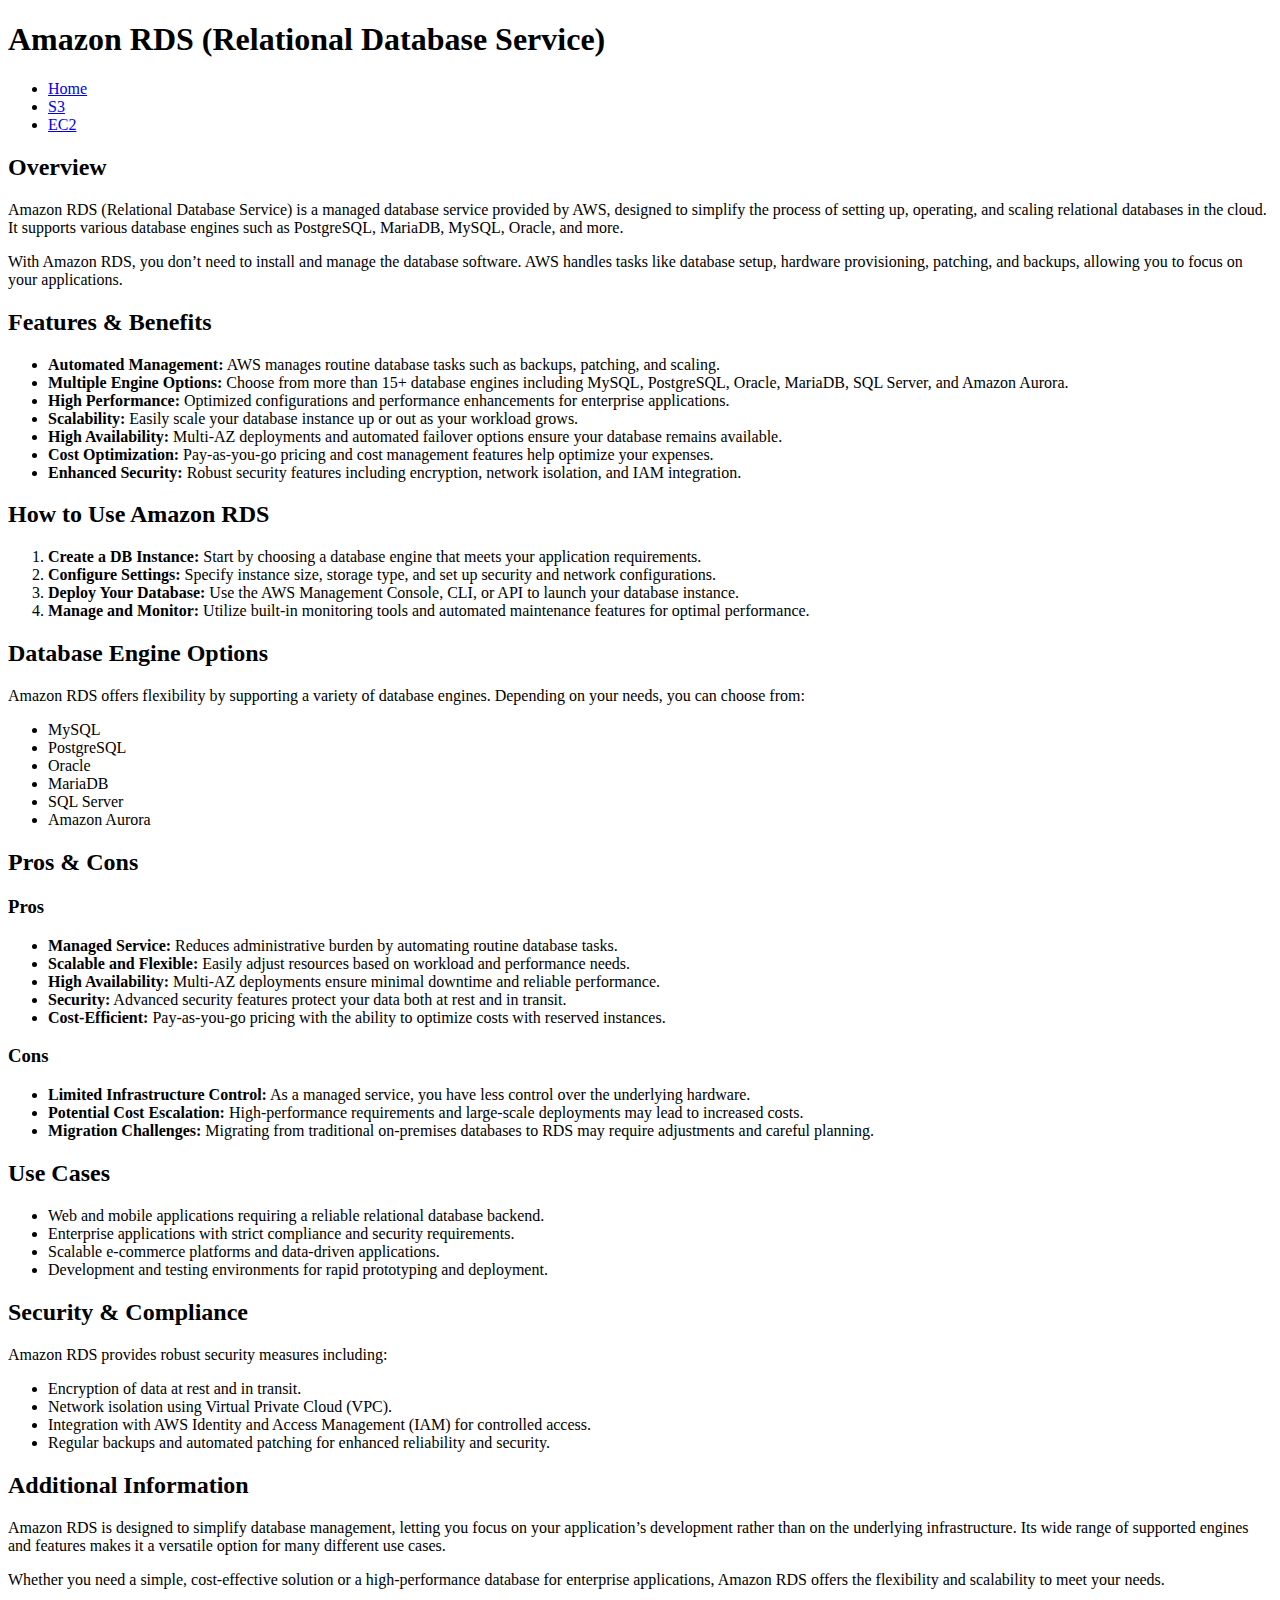
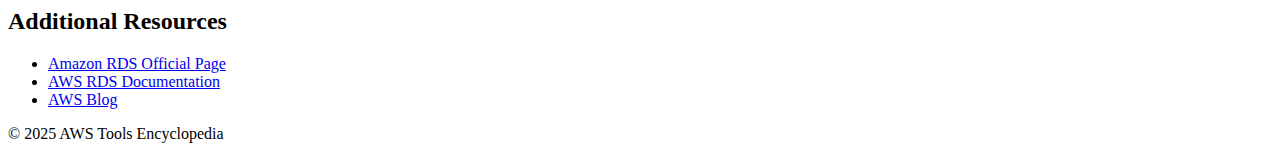
==== RDS.html @ 1fc4acaa "Create RDS.html" ====
<!DOCTYPE html>
<html lang="en">
<head>
  <meta charset="UTF-8" />
  <meta name="viewport" content="width=device-width, initial-scale=1.0" />
  <title>Amazon RDS - AWS Tools Encyclopedia</title>
</head>
<body>
  <header>
    <h1>Amazon RDS (Relational Database Service)</h1>
    <nav>
      <ul>
        <li><a href="index.html">Home</a></li>
        <li><a href="s3.html">S3</a></li>
        <li><a href="ec2.html">EC2</a></li>
        <!-- Additional tool links can be added here -->
      </ul>
    </nav>
  </header>
  
  <main>
    <!-- Overview Section -->
    <section id="overview">
      <h2>Overview</h2>
      <p>
        Amazon RDS (Relational Database Service) is a managed database service provided by AWS, designed to simplify the process of setting up, operating, and scaling relational databases in the cloud. It supports various database engines such as PostgreSQL, MariaDB, MySQL, Oracle, and more.
      </p>
      <p>
        With Amazon RDS, you don’t need to install and manage the database software. AWS handles tasks like database setup, hardware provisioning, patching, and backups, allowing you to focus on your applications.
      </p>
    </section>
    
    <!-- Features & Benefits Section -->
    <section id="features">
      <h2>Features &amp; Benefits</h2>
      <ul>
        <li><strong>Automated Management:</strong> AWS manages routine database tasks such as backups, patching, and scaling.</li>
        <li><strong>Multiple Engine Options:</strong> Choose from more than 15+ database engines including MySQL, PostgreSQL, Oracle, MariaDB, SQL Server, and Amazon Aurora.</li>
        <li><strong>High Performance:</strong> Optimized configurations and performance enhancements for enterprise applications.</li>
        <li><strong>Scalability:</strong> Easily scale your database instance up or out as your workload grows.</li>
        <li><strong>High Availability:</strong> Multi-AZ deployments and automated failover options ensure your database remains available.</li>
        <li><strong>Cost Optimization:</strong> Pay-as-you-go pricing and cost management features help optimize your expenses.</li>
        <li><strong>Enhanced Security:</strong> Robust security features including encryption, network isolation, and IAM integration.</li>
      </ul>
    </section>
    
    <!-- How to Use Section -->
    <section id="how-to-use">
      <h2>How to Use Amazon RDS</h2>
      <ol>
        <li>
          <strong>Create a DB Instance:</strong> Start by choosing a database engine that meets your application requirements.
        </li>
        <li>
          <strong>Configure Settings:</strong> Specify instance size, storage type, and set up security and network configurations.
        </li>
        <li>
          <strong>Deploy Your Database:</strong> Use the AWS Management Console, CLI, or API to launch your database instance.
        </li>
        <li>
          <strong>Manage and Monitor:</strong> Utilize built-in monitoring tools and automated maintenance features for optimal performance.
        </li>
      </ol>
    </section>
    
    <!-- Database Engine Options Section -->
    <section id="engine-options">
      <h2>Database Engine Options</h2>
      <p>
        Amazon RDS offers flexibility by supporting a variety of database engines. Depending on your needs, you can choose from:
      </p>
      <ul>
        <li>MySQL</li>
        <li>PostgreSQL</li>
        <li>Oracle</li>
        <li>MariaDB</li>
        <li>SQL Server</li>
        <li>Amazon Aurora</li>
      </ul>
    </section>
    
    <!-- Pros &amp; Cons Section -->
    <section id="pros-cons">
      <h2>Pros &amp; Cons</h2>
      
      <h3>Pros</h3>
      <ul>
        <li><strong>Managed Service:</strong> Reduces administrative burden by automating routine database tasks.</li>
        <li><strong>Scalable and Flexible:</strong> Easily adjust resources based on workload and performance needs.</li>
        <li><strong>High Availability:</strong> Multi-AZ deployments ensure minimal downtime and reliable performance.</li>
        <li><strong>Security:</strong> Advanced security features protect your data both at rest and in transit.</li>
        <li><strong>Cost-Efficient:</strong> Pay-as-you-go pricing with the ability to optimize costs with reserved instances.</li>
      </ul>
      
      <h3>Cons</h3>
      <ul>
        <li><strong>Limited Infrastructure Control:</strong> As a managed service, you have less control over the underlying hardware.</li>
        <li><strong>Potential Cost Escalation:</strong> High-performance requirements and large-scale deployments may lead to increased costs.</li>
        <li><strong>Migration Challenges:</strong> Migrating from traditional on-premises databases to RDS may require adjustments and careful planning.</li>
      </ul>
    </section>
    
    <!-- Use Cases Section -->
    <section id="use-cases">
      <h2>Use Cases</h2>
      <ul>
        <li>Web and mobile applications requiring a reliable relational database backend.</li>
        <li>Enterprise applications with strict compliance and security requirements.</li>
        <li>Scalable e-commerce platforms and data-driven applications.</li>
        <li>Development and testing environments for rapid prototyping and deployment.</li>
      </ul>
    </section>
    
    <!-- Security & Compliance Section -->
    <section id="security">
      <h2>Security &amp; Compliance</h2>
      <p>
        Amazon RDS provides robust security measures including:
      </p>
      <ul>
        <li>Encryption of data at rest and in transit.</li>
        <li>Network isolation using Virtual Private Cloud (VPC).</li>
        <li>Integration with AWS Identity and Access Management (IAM) for controlled access.</li>
        <li>Regular backups and automated patching for enhanced reliability and security.</li>
      </ul>
    </section>
    
    <!-- Additional Information Section -->
    <section id="additional-info">
      <h2>Additional Information</h2>
      <p>
        Amazon RDS is designed to simplify database management, letting you focus on your application’s development rather than on the underlying infrastructure. Its wide range of supported engines and features makes it a versatile option for many different use cases.
      </p>
      <p>
        Whether you need a simple, cost-effective solution or a high-performance database for enterprise applications, Amazon RDS offers the flexibility and scalability to meet your needs.
      </p>
    </section>
    
    <!-- Additional Resources Section -->
    <section id="resources">
      <h2>Additional Resources</h2>
      <ul>
        <li><a href="https://aws.amazon.com/rds/" target="_blank" rel="noopener">Amazon RDS Official Page</a></li>
        <li><a href="https://docs.aws.amazon.com/AmazonRDS/latest/UserGuide/Welcome.html" target="_blank" rel="noopener">AWS RDS Documentation</a></li>
        <li><a href="https://aws.amazon.com/blogs/aws/" target="_blank" rel="noopener">AWS Blog</a></li>
      </ul>
    </section>
  </main>
  
  <footer>
    <p>&copy; 2025 AWS Tools Encyclopedia</p>
  </footer>
</body>
</html>
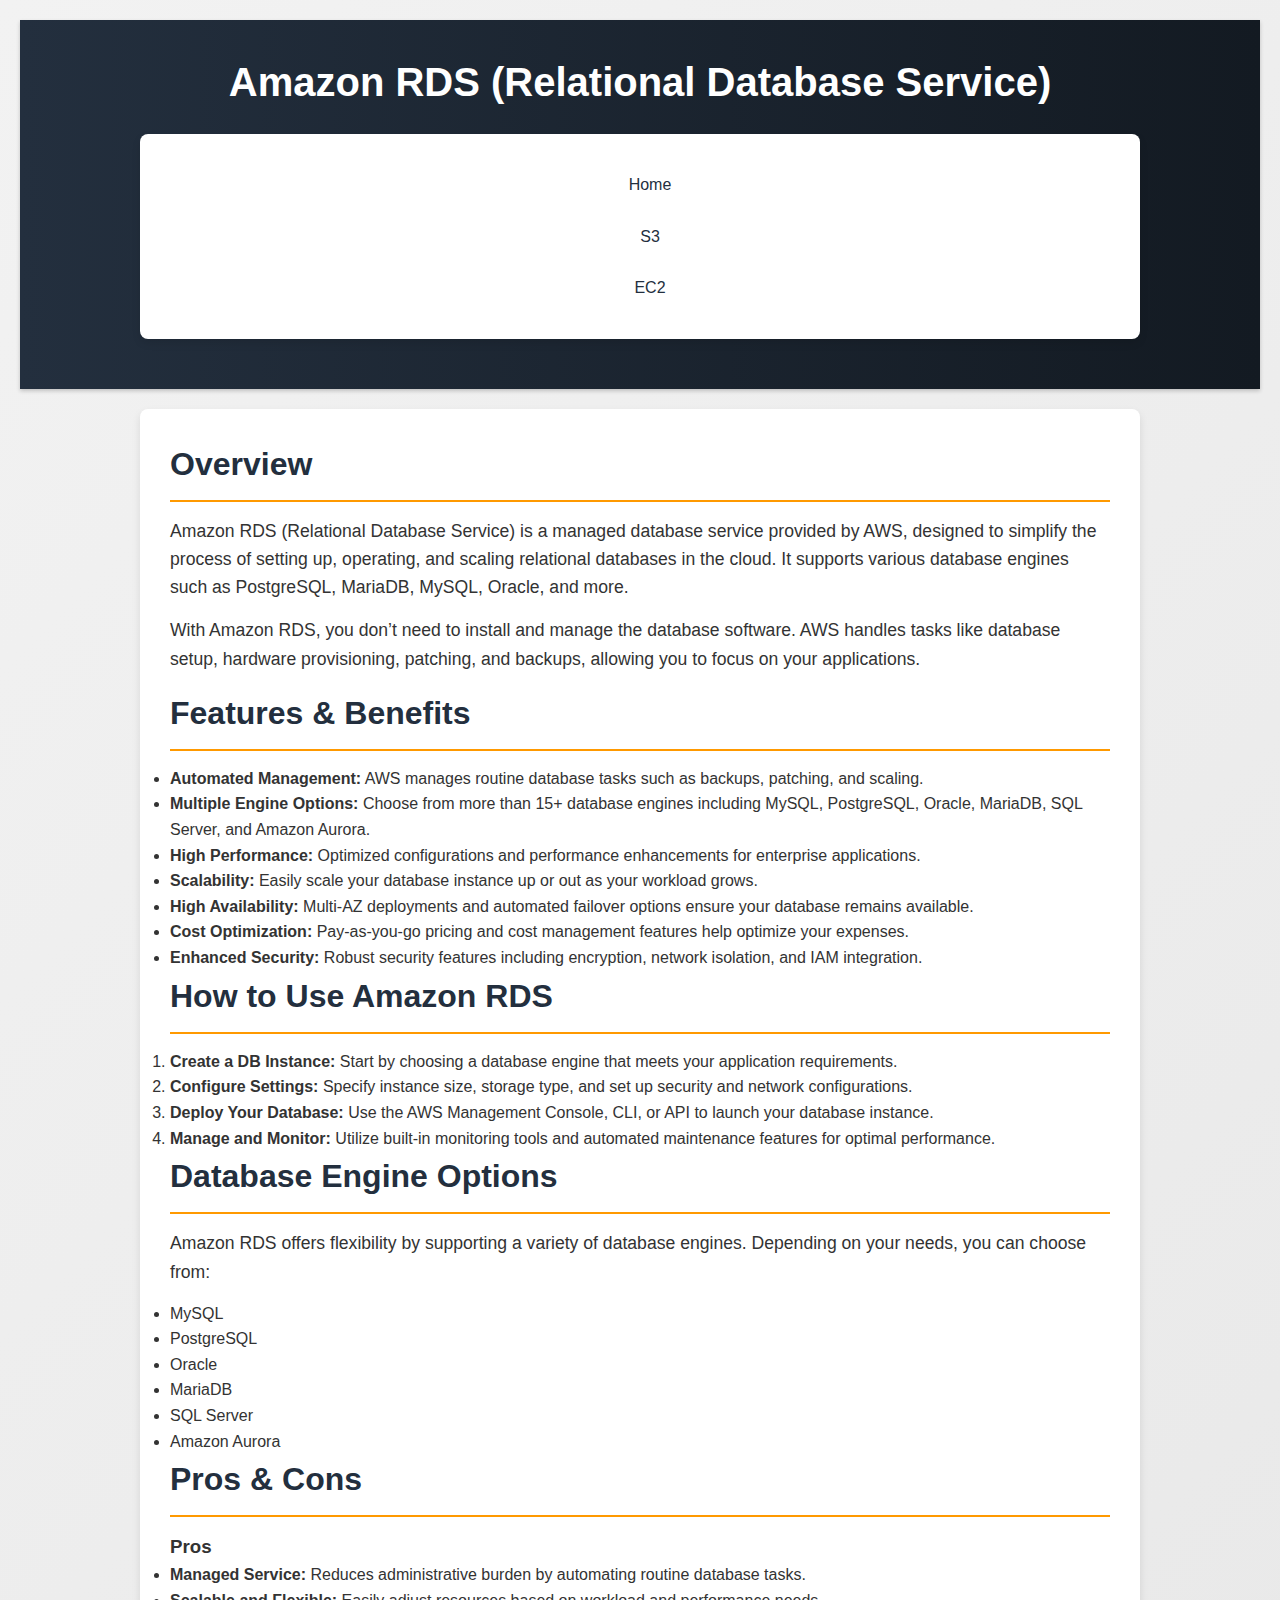
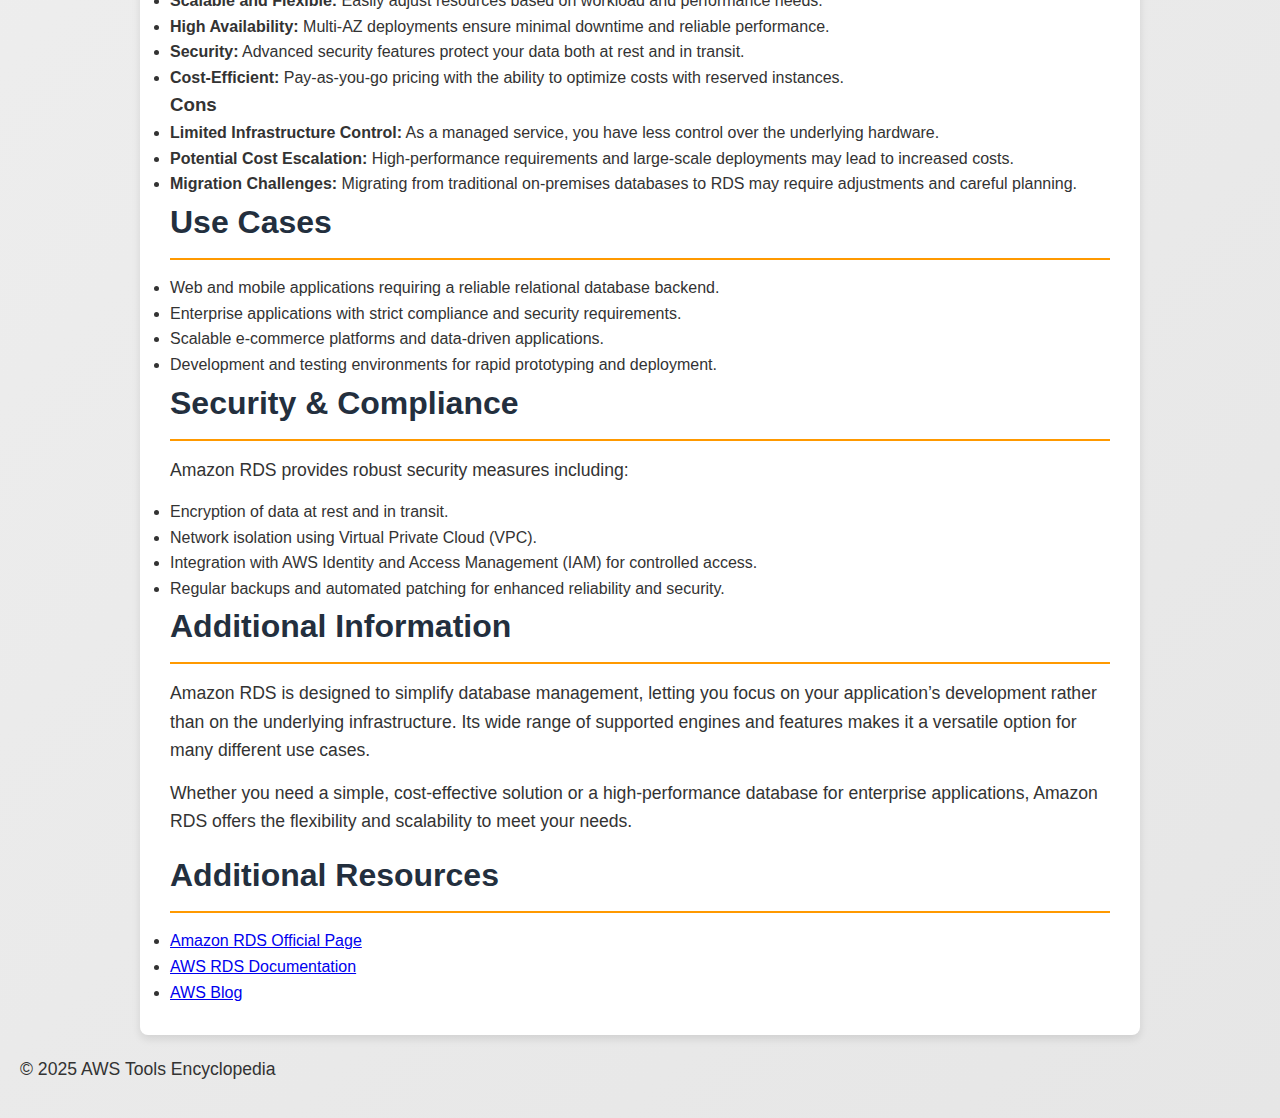
==== commit 9960bf8f: "style sheet" ====
--- a/RDS.html
+++ b/RDS.html
@@ -4,6 +4,7 @@
   <meta charset="UTF-8" />
   <meta name="viewport" content="width=device-width, initial-scale=1.0" />
   <title>Amazon RDS - AWS Tools Encyclopedia</title>
+  <link rel="stylesheet" href="styles.css" />
 </head>
 <body>
   <header>
--- a/styles.css
+++ b/styles.css
@@ -0,0 +1,131 @@
+/* Basic Reset */
+* {
+  margin: 0;
+  padding: 0;
+  box-sizing: border-box;
+}
+
+body {
+  font-family: "Helvetica Neue", Helvetica, Arial, sans-serif;
+  background: linear-gradient(135deg, #f2f2f2, #e6e6e6);
+  color: #333;
+  line-height: 1.6;
+  padding: 20px;
+}
+
+/* Header Styling */
+header {
+  background: linear-gradient(90deg, #232f3e, #131a22);
+  color: #fff;
+  padding: 30px 20px;
+  text-align: center;
+  box-shadow: 0 2px 4px rgba(0, 0, 0, 0.2);
+}
+
+header h1 {
+  font-size: 2.5rem;
+  margin-bottom: 5px;
+}
+
+header p {
+  font-size: 1.1rem;
+  margin-top: 10px;
+}
+
+/* Navigation */
+nav {
+  background: #fff;
+  padding: 20px;
+  border-radius: 8px;
+  margin: 20px auto;
+  max-width: 1000px;
+  box-shadow: 0 4px 8px rgba(0, 0, 0, 0.1);
+}
+
+nav details {
+  margin-bottom: 15px;
+  border: 1px solid #ddd;
+  border-radius: 5px;
+  overflow: hidden;
+  transition: all 0.3s ease;
+}
+
+nav details[open] {
+  box-shadow: 0 2px 6px rgba(0, 0, 0, 0.15);
+}
+
+nav summary {
+  font-size: 1.2rem;
+  font-weight: bold;
+  cursor: pointer;
+  padding: 15px 20px;
+  background: #ff9900;
+  color: #fff;
+  border: none;
+  outline: none;
+  transition: background 0.3s ease;
+  list-style: none;
+}
+
+nav summary:hover {
+  background: #e88e00;
+}
+
+nav ul {
+  list-style: none;
+  padding-left: 20px;
+  margin-top: 10px;
+}
+
+nav ul li {
+  margin: 10px 0;
+  padding: 8px 0;
+}
+
+nav ul li a {
+  text-decoration: none;
+  font-size: 1rem;
+  color: #232f3e;
+  transition: color 0.3s ease, border-bottom 0.3s ease;
+  border-bottom: 2px solid transparent;
+}
+
+nav ul li a:hover {
+  color: #ff9900;
+  border-bottom: 2px solid #ff9900;
+}
+
+/* Main Content */
+main {
+  max-width: 1000px;
+  margin: 20px auto;
+  padding: 30px;
+  background: #fff;
+  border-radius: 8px;
+  box-shadow: 0 4px 8px rgba(0, 0, 0, 0.1);
+}
+
+h2 {
+  font-size: 2rem;
+  margin-bottom: 15px;
+  color: #232f3e;
+  border-bottom: 2px solid #ff9900;
+  padding-bottom: 10px;
+}
+
+p {
+  margin-bottom: 15px;
+  font-size: 1.1rem;
+}
+
+/* Responsive Adjustments */
+@media (max-width: 768px) {
+  nav, main {
+    padding: 15px;
+    margin: 15px;
+  }
+
+  header h1 {
+    font-size: 2rem;
+  }
+}
